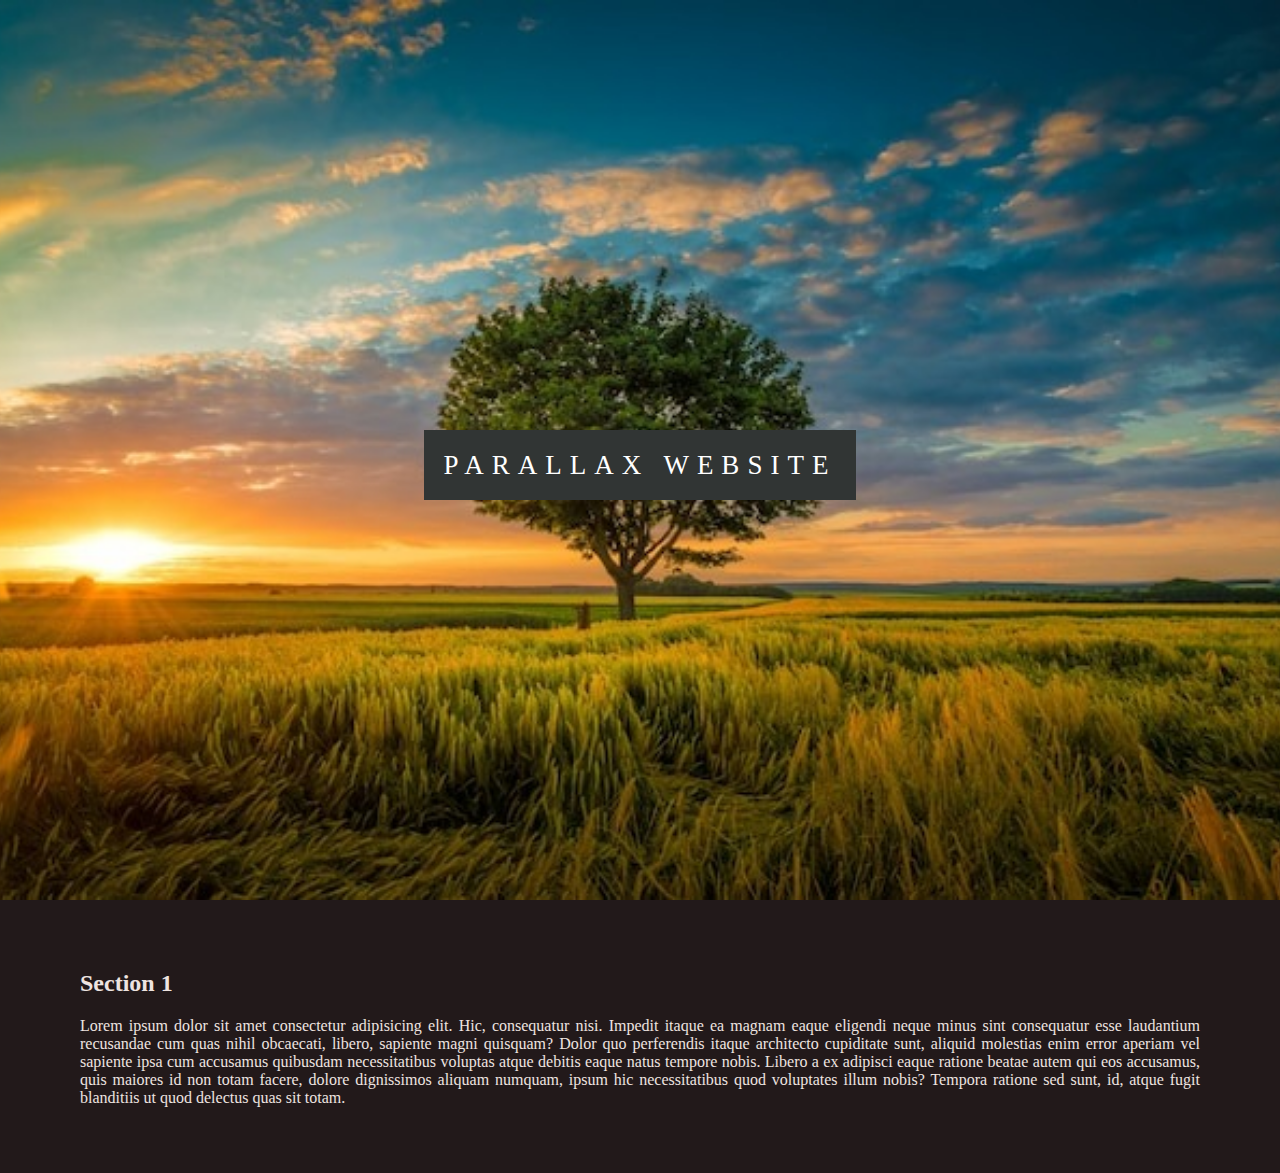
==== 3_Parallax_Website/index.html @ e4fa7921 "projects practice html css" ====
<!DOCTYPE html>
<html lang="en">
<head>
    <meta charset="UTF-8">
    <meta http-equiv="X-UA-Compatible" content="IE=edge">
    <meta name="viewport" content="width=device-width, initial-scale=1.0">
    <title>Parallax Website</title>
    <link rel="stylesheet" href="style.css">
</head>
<body>

    <section class="pimg1">
        <div class="ptext">
            <span class="textbg">

                Parallax Website

            </span>
        </div>
    </section>

    <section class="section section-light">
        <h2>Section 1</h2>
        <p>Lorem ipsum dolor sit amet consectetur adipisicing elit. Hic, consequatur nisi. Impedit itaque ea magnam eaque eligendi neque minus sint consequatur esse laudantium recusandae cum quas nihil obcaecati, libero, sapiente magni quisquam? Dolor quo perferendis itaque architecto cupiditate sunt, aliquid molestias enim error aperiam vel sapiente ipsa cum accusamus quibusdam necessitatibus voluptas atque debitis eaque natus tempore nobis. Libero a ex adipisci eaque ratione beatae autem qui eos accusamus, quis maiores id non totam facere, dolore dignissimos aliquam numquam, ipsum hic necessitatibus quod voluptates illum nobis? Tempora ratione sed sunt, id, atque fugit blanditiis ut quod delectus quas sit totam.</p>
    </section>
    
</body>
</html>
---- 3_Parallax_Website/style.css ----
html,body{

    height: 100%;
    margin: 0%;
    font-size: 16px;
    
    font-weight: 400;
    color: #666;
    overflow: none;
}

.pimg1{
    background: url(images/1.jpg);
    min-height: 100%;
    position: relative;   
}

.pimg2{
    background: url(images/2.jpg);
    min-height: 400%;
    position: relative;   
}

.pimg3{
    background: url(images/3.jpg);
    min-height: 100%;
    position: relative;   
}

.pimg1,.pimg2,.pimg3{
 
    
    background-position: center;
    background-size: cover;
    background-repeat: no-repeat;
}

.ptext{

    position: absolute;
    top: 50%;
    width: 100%;
    text-align: center;

    color: black;
    font-size: 27px;
    letter-spacing: 8px;
    text-transform: uppercase;
}

.textbg{

    background: #313534;
    color:white ;
    padding: 20px;
}

.section{

    padding: 50px 80px;
    
    text-align: center;
    text-align: justify;
}

.section-light{

    background-color: rgb(34, 25, 26);
    color: rgb(238, 228, 224);
}
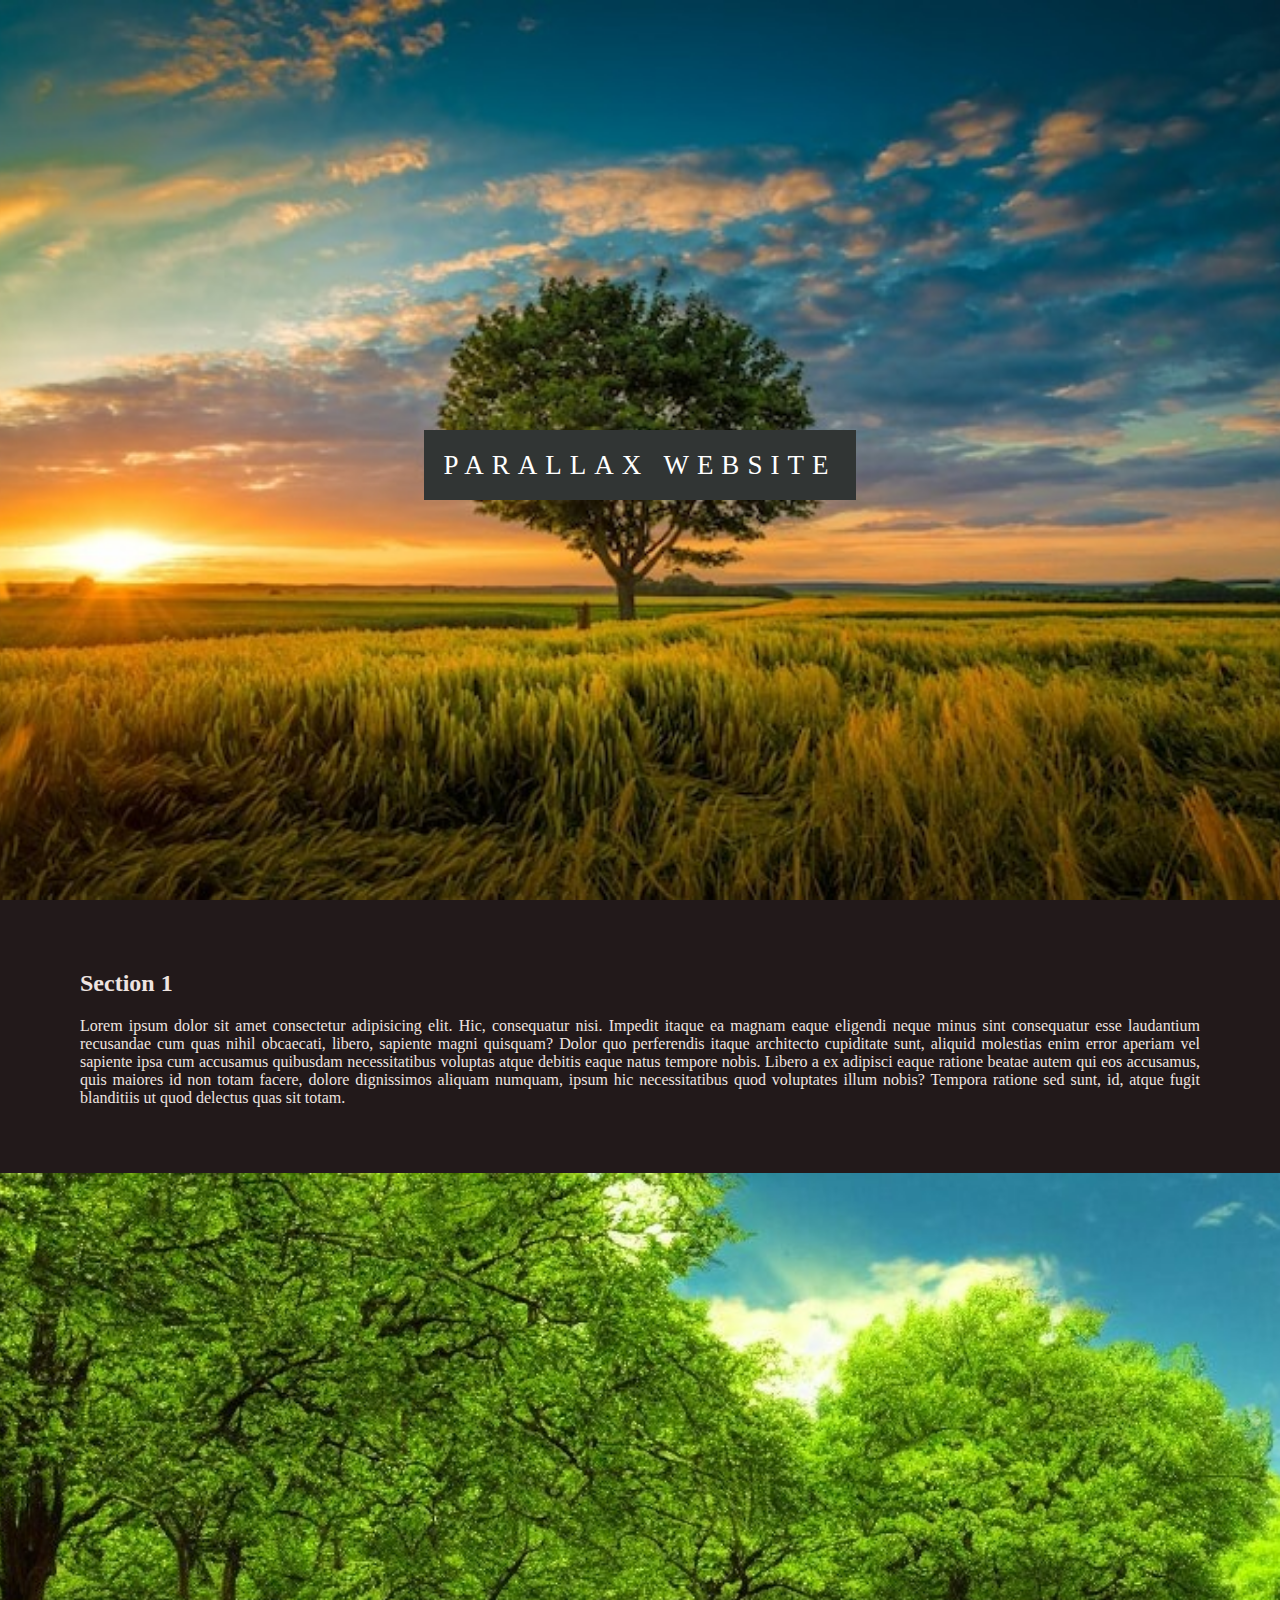
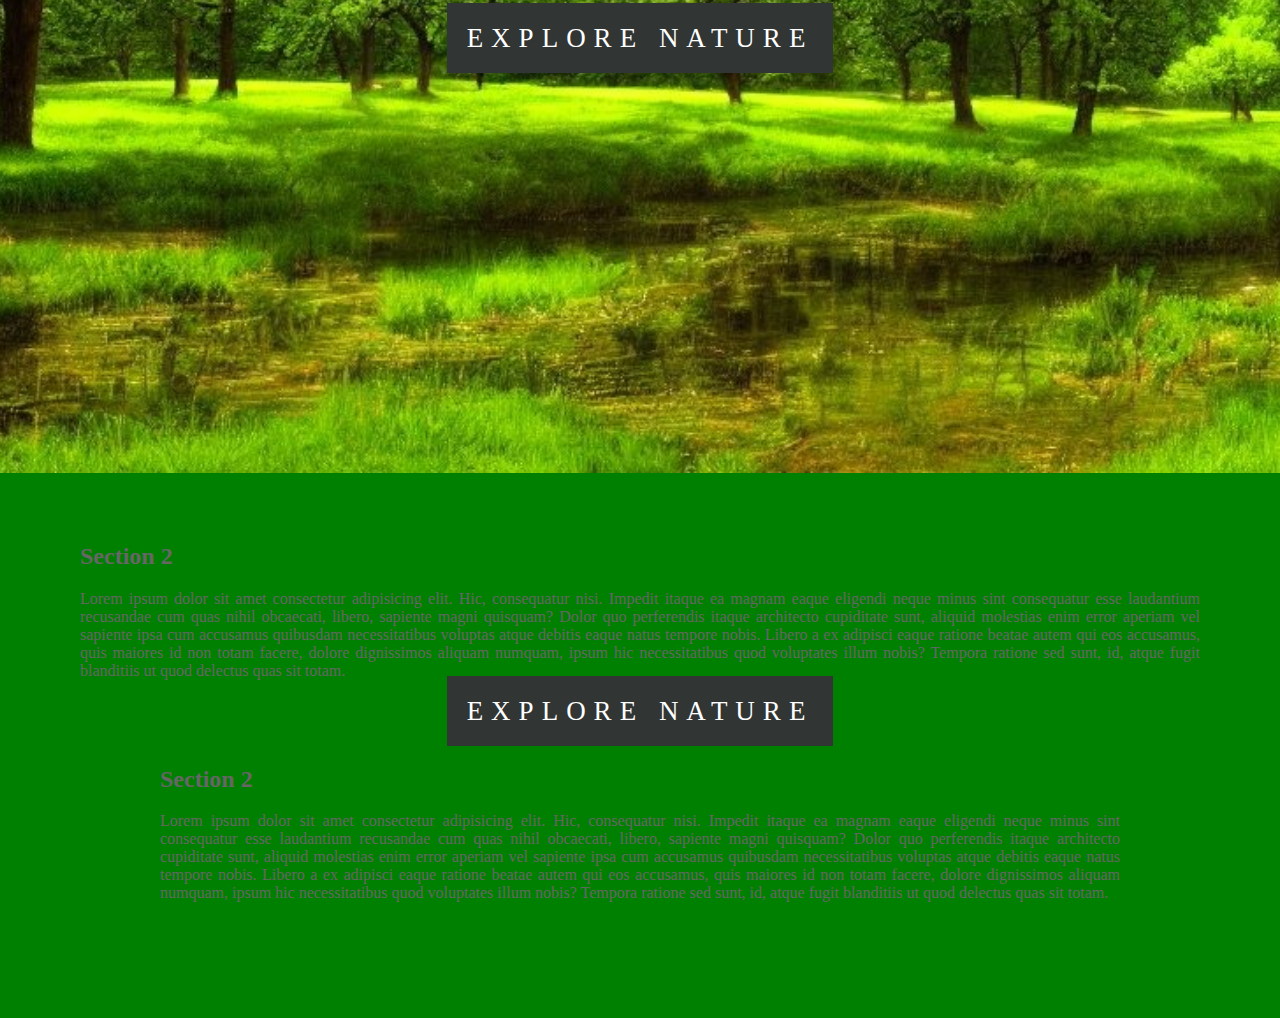
==== commit c0e68bb5: "some changes" ====
--- a/3_Parallax_Website/index.html
+++ b/3_Parallax_Website/index.html
@@ -23,6 +23,34 @@
         <h2>Section 1</h2>
         <p>Lorem ipsum dolor sit amet consectetur adipisicing elit. Hic, consequatur nisi. Impedit itaque ea magnam eaque eligendi neque minus sint consequatur esse laudantium recusandae cum quas nihil obcaecati, libero, sapiente magni quisquam? Dolor quo perferendis itaque architecto cupiditate sunt, aliquid molestias enim error aperiam vel sapiente ipsa cum accusamus quibusdam necessitatibus voluptas atque debitis eaque natus tempore nobis. Libero a ex adipisci eaque ratione beatae autem qui eos accusamus, quis maiores id non totam facere, dolore dignissimos aliquam numquam, ipsum hic necessitatibus quod voluptates illum nobis? Tempora ratione sed sunt, id, atque fugit blanditiis ut quod delectus quas sit totam.</p>
     </section>
+
+    <section class="pimg2">
+        <div class="ptext">
+            <span class="textbg">
+
+                EXPLORE NATURE
+
+            </span>
+        </div>
+    </section>
+
+    <section class="section section-dark">
+        <h2>Section 2</h2>
+        <p>Lorem ipsum dolor sit amet consectetur adipisicing elit. Hic, consequatur nisi. Impedit itaque ea magnam eaque eligendi neque minus sint consequatur esse laudantium recusandae cum quas nihil obcaecati, libero, sapiente magni quisquam? Dolor quo perferendis itaque architecto cupiditate sunt, aliquid molestias enim error aperiam vel sapiente ipsa cum accusamus quibusdam necessitatibus voluptas atque debitis eaque natus tempore nobis. Libero a ex adipisci eaque ratione beatae autem qui eos accusamus, quis maiores id non totam facere, dolore dignissimos aliquam numquam, ipsum hic necessitatibus quod voluptates illum nobis? Tempora ratione sed sunt, id, atque fugit blanditiis ut quod delectus quas sit totam.</p>
+
+        <section class="pimg3">
+            <div class="ptext">
+                <span class="textbg">
     
+                    EXPLORE NATURE
+    
+                </span>
+            </div>
+        </section>
+
+        <section class="section section-dark">
+            <h2>Section 2</h2>
+            <p>Lorem ipsum dolor sit amet consectetur adipisicing elit. Hic, consequatur nisi. Impedit itaque ea magnam eaque eligendi neque minus sint consequatur esse laudantium recusandae cum quas nihil obcaecati, libero, sapiente magni quisquam? Dolor quo perferendis itaque architecto cupiditate sunt, aliquid molestias enim error aperiam vel sapiente ipsa cum accusamus quibusdam necessitatibus voluptas atque debitis eaque natus tempore nobis. Libero a ex adipisci eaque ratione beatae autem qui eos accusamus, quis maiores id non totam facere, dolore dignissimos aliquam numquam, ipsum hic necessitatibus quod voluptates illum nobis? Tempora ratione sed sunt, id, atque fugit blanditiis ut quod delectus quas sit totam.</p>
+
 </body>
 </html>--- a/3_Parallax_Website/style.css
+++ b/3_Parallax_Website/style.css
@@ -17,7 +17,7 @@
 
 .pimg2{
     background: url(images/2.jpg);
-    min-height: 400%;
+    min-height: 100%;
     position: relative;   
 }
 
@@ -67,4 +67,10 @@
 
     background-color: rgb(34, 25, 26);
     color: rgb(238, 228, 224);
-}+}
+
+.section-dark{
+
+    background-color: green;
+}
+
